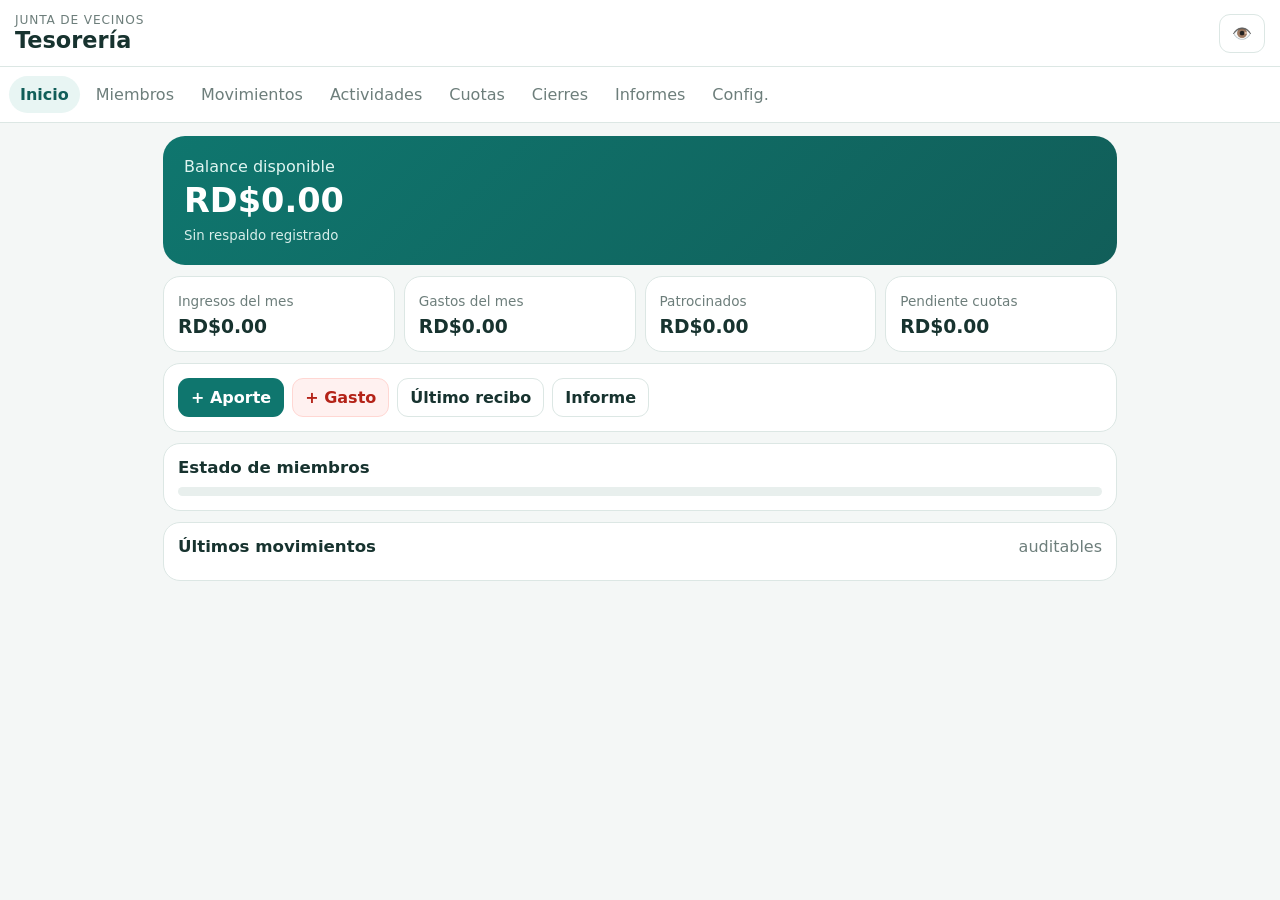
==== index.html @ b3a280ce "Add files via upload" ====
<!doctype html><html lang="es"><head><meta charset="utf-8"><meta name="viewport" content="width=device-width,initial-scale=1,viewport-fit=cover"><meta name="theme-color" content="#0f766e"><link rel="manifest" href="manifest.webmanifest"><link rel="stylesheet" href="styles.css"><link rel="icon" href="icon-192.png"><title>Tesorería Junta</title></head><body>
<header class="topbar"><div><div class="eyebrow" id="orgLabel">Junta de Vecinos</div><h1>Tesorería</h1></div><div class="header-actions"><button id="privacyBtn" class="ghost">👁️</button><button id="installBtn" class="ghost hidden">Instalar</button></div></header>
<nav class="tabs"><button class="tab active" data-view="dashboard">Inicio</button><button class="tab" data-view="members">Miembros</button><button class="tab" data-view="movements">Movimientos</button><button class="tab" data-view="activities">Actividades</button><button class="tab" data-view="dues">Cuotas</button><button class="tab" data-view="closures">Cierres</button><button class="tab" data-view="reports">Informes</button><button class="tab" data-view="settings">Config.</button></nav>
<main>
<section id="dashboard" class="view active"><div class="hero"><span>Balance disponible</span><strong id="balanceHero" data-money>RD$0.00</strong><small id="backupStatus">Sin respaldo registrado</small></div><div class="cards"><article class="card"><span>Ingresos del mes</span><strong id="monthIncome" data-money>RD$0.00</strong></article><article class="card"><span>Gastos del mes</span><strong id="monthExpense" data-money>RD$0.00</strong></article><article class="card"><span>Patrocinados</span><strong id="monthSponsored" data-money>RD$0.00</strong></article><article class="card"><span>Pendiente cuotas</span><strong id="monthPending" data-money>RD$0.00</strong></article></div><div class="panel"><div class="quick-actions"><button class="primary" data-new-type="income">+ Aporte</button><button class="danger-soft" data-new-type="expense">+ Gasto</button><button class="secondary" id="quickReceiptBtn">Último recibo</button><button class="secondary" data-view-jump="reports">Informe</button></div></div><div class="panel"><div class="panel-head"><h2>Estado de miembros</h2><span id="memberSummary" class="muted"></span></div><div class="progress"><div id="memberProgress"></div></div></div><div class="panel"><div class="panel-head"><h2>Últimos movimientos</h2><span class="muted">auditables</span></div><div id="latestMovements" class="list"></div></div></section>
<section id="members" class="view"><div class="panel"><div class="panel-head"><h2>Miembros</h2><button class="primary" id="newMemberBtn">+ Miembro</button></div><input id="memberSearch" placeholder="Buscar miembro"><div id="memberList" class="list"></div></div></section>
<section id="movements" class="view"><div class="panel"><div class="panel-head"><h2>Libro de caja</h2><button class="primary" id="newMovementBtn">+ Nuevo</button></div><div class="filters"><select id="movementTypeFilter"><option value="">Todos</option><option value="income">Ingresos</option><option value="expense">Gastos</option><option value="sponsored">Patrocinados</option></select><input id="movementSearch" placeholder="Buscar concepto o persona"></div><div id="movementList" class="list"></div></div></section>
<section id="activities" class="view"><div class="panel"><div class="panel-head"><h2>Actividades</h2><button class="primary" id="newActivityBtn">+ Actividad</button></div><div id="activityList" class="list"></div></div></section>
<section id="dues" class="view"><div class="panel"><div class="panel-head"><h2>Cuotas mensuales</h2><button class="secondary" id="generateDuesBtn">Generar mes</button></div><div class="filters"><input type="month" id="duesMonth"><select id="duesStatusFilter"><option value="">Todos</option><option value="paid">Pagado</option><option value="partial">Parcial</option><option value="pending">Pendiente</option></select></div><div id="duesList" class="list"></div></div></section>
<section id="closures" class="view"><div class="panel"><div class="panel-head"><h2>Cierres mensuales</h2><button class="primary" id="closeMonthBtn">Cerrar mes</button></div><p class="muted">El cierre guarda una foto financiera del mes. Las correcciones posteriores quedan como ajustes.</p><div id="closureList" class="list"></div></div></section>
<section id="reports" class="view"><div class="panel"><div class="panel-head"><h2>Informe financiero</h2></div><div class="report-controls"><label>Desde <input type="date" id="reportFrom"></label><label>Hasta <input type="date" id="reportTo"></label><button class="secondary" id="refreshReportBtn">Actualizar</button></div><div id="reportPreview" class="report-sheet"></div><div class="quick-actions"><button class="primary" id="printReportBtn">Guardar PDF / Imprimir</button><button class="secondary" id="shareReportBtn">Compartir</button><button class="secondary" id="exportCsvBtn">CSV</button></div></div></section>
<section id="settings" class="view"><div class="panel"><div class="panel-head"><h2>Configuración</h2></div><form id="settingsForm" class="form-grid"><label>Nombre de la Junta <input id="settingOrg"></label><label>Nombre del Tesorero <input id="settingTreasurer"></label><label>Cuota mensual RD$ <input id="settingDueAmount" type="number" min="0" step="1"></label><label>PIN <input id="settingPin" type="password" inputmode="numeric" maxlength="8" placeholder="Opcional"></label><button class="primary" id="saveSettingsBtn">Guardar configuración</button></form></div><div class="panel"><div class="panel-head"><h2>Respaldo</h2></div><div class="stack"><button class="primary" id="backupBtn">Exportar respaldo</button><label class="file-btn secondary">Restaurar respaldo<input type="file" id="restoreInput" accept="application/json" hidden></label><button class="danger-soft" id="resetBtn">Borrar todos los datos</button></div><div class="notice">Los datos quedan en este dispositivo. Haz respaldos periódicos.</div></div></section>
</main>
<dialog id="setupDialog"><form method="dialog" id="setupForm"><div class="dialog-head"><h3>Configuración inicial</h3></div><p class="muted">La aplicación ya no publica nombres ni montos reales en su código.</p><label>Nombre de la Junta <input id="setupOrg" required placeholder="Junta de Vecinos"></label><label>Nombre del Tesorero <input id="setupTreasurer" required></label><label>Cuota mensual RD$ <input id="setupDueAmount" type="number" min="0" step="1" value="200"></label><label>PIN opcional <input id="setupPin" type="password" inputmode="numeric" maxlength="8"></label><div class="dialog-actions"><button id="finishSetupBtn" class="primary" value="default">Comenzar</button></div></form></dialog>
<dialog id="movementDialog"><form method="dialog" id="movementForm"><div class="dialog-head"><h3 id="movementDialogTitle">Nuevo movimiento</h3><button class="icon-btn" value="cancel">✕</button></div><input type="hidden" id="movementId"><label>Tipo <select id="movementType" required><option value="income">Ingreso al fondo</option><option value="expense">Gasto del fondo</option><option value="sponsored">Aporte directo / patrocinado</option></select></label><label>Fecha <input type="date" id="movementDate" required></label><label>Persona / Responsable <input id="movementPerson" required></label><label>Monto RD$ <input id="movementAmount" type="number" min="0.01" step="0.01" inputmode="decimal" required></label><label>Concepto <input id="movementConcept" required></label><label>Categoría <select id="movementCategory"><option>Aporte</option><option>Documentación</option><option>Mantenimiento</option><option>Seguridad</option><option>Actividad comunitaria</option><option>Donación</option><option>Otro</option></select></label><label>Actividad <select id="movementActivity"><option value="">Sin actividad</option></select></label><label>Método <select id="movementMethod"><option>Efectivo</option><option>Transferencia</option><option>Pago directo</option><option>Otro</option></select></label><label>Observación <textarea id="movementNotes" rows="3"></textarea></label><label class="checkline"><input type="checkbox" id="movementGenerateReceipt"> Generar recibo</label><div class="dialog-actions"><button class="secondary" value="cancel">Cancelar</button><button id="saveMovementBtn" class="primary" value="default">Guardar</button></div></form></dialog>
<dialog id="memberDialog"><form method="dialog" id="memberForm"><div class="dialog-head"><h3>Miembro</h3><button class="icon-btn" value="cancel">✕</button></div><input type="hidden" id="memberId"><label>Nombre <input id="memberName" required></label><label>Teléfono <input id="memberPhone" inputmode="tel"></label><label>Estado <select id="memberStatus"><option value="active">Activo</option><option value="inactive">Inactivo</option></select></label><div class="dialog-actions"><button class="secondary" value="cancel">Cancelar</button><button id="saveMemberBtn" class="primary" value="default">Guardar</button></div></form></dialog>
<dialog id="activityDialog"><form method="dialog" id="activityForm"><div class="dialog-head"><h3>Actividad</h3><button class="icon-btn" value="cancel">✕</button></div><input type="hidden" id="activityId"><label>Nombre <input id="activityName" required></label><label>Fecha <input id="activityDate" type="date" required></label><label>Presupuesto RD$ <input id="activityBudget" type="number" min="0" step="0.01"></label><label>Descripción <textarea id="activityDescription" rows="3"></textarea></label><div class="dialog-actions"><button class="secondary" value="cancel">Cancelar</button><button id="saveActivityBtn" class="primary" value="default">Guardar</button></div></form></dialog>
<dialog id="receiptDialog"><div class="dialog-head"><h3>Recibo</h3><button class="icon-btn" id="closeReceiptBtn">✕</button></div><div id="receiptBody" class="receipt"></div><div class="dialog-actions"><button class="primary" id="printReceiptBtn">Guardar PDF / Imprimir</button><button class="secondary" id="shareReceiptBtn">Compartir</button></div></dialog>
<dialog id="detailDialog"><div class="dialog-head"><h3>Detalle</h3><button class="icon-btn" id="closeDetailBtn">✕</button></div><div id="detailBody"></div></dialog>
<dialog id="pinDialog"><form method="dialog" id="pinForm"><div class="dialog-head"><h3>Acceso protegido</h3></div><label>PIN <input id="pinInput" type="password" inputmode="numeric" autofocus></label><div class="dialog-actions"><button id="unlockBtn" class="primary" value="default">Entrar</button></div></form></dialog>
<div id="toast" class="toast"></div><script src="app.js"></script></body></html>
---- styles.css ----
:root{--bg:#f4f7f6;--panel:#fff;--text:#17332f;--muted:#6d7e7b;--line:#dce7e4;--brand:#0f766e;--brand2:#115e59;--danger:#b42318;--soft:#e8f5f3;--warn:#fff5e6}*{box-sizing:border-box}body{margin:0;font-family:system-ui,-apple-system,Segoe UI,Roboto,Arial,sans-serif;background:var(--bg);color:var(--text)}button,input,select,textarea{font:inherit}button{cursor:pointer}.topbar{position:sticky;top:0;z-index:8;background:var(--panel);border-bottom:1px solid var(--line);padding:13px 15px;display:flex;justify-content:space-between;align-items:center}.topbar h1{margin:0;font-size:1.4rem}.eyebrow{font-size:.76rem;letter-spacing:.07em;text-transform:uppercase;color:var(--muted)}.header-actions{display:flex;gap:7px}.tabs{display:flex;overflow:auto;gap:5px;padding:9px;background:var(--panel);border-bottom:1px solid var(--line);position:sticky;top:66px;z-index:7}.tab{border:0;background:transparent;padding:9px 11px;border-radius:999px;white-space:nowrap;color:var(--muted)}.tab.active{background:var(--soft);color:var(--brand2);font-weight:800}main{max-width:980px;margin:auto;padding:13px}.view{display:none}.view.active{display:block}.hero{background:linear-gradient(135deg,var(--brand),var(--brand2));color:#fff;border-radius:22px;padding:21px;margin-bottom:11px}.hero span{display:block;color:#dff5f1}.hero strong{display:block;font-size:2.1rem;margin:5px 0}.hero small{color:#d7eeea}.cards{display:grid;grid-template-columns:repeat(2,1fr);gap:9px}.card,.panel{background:var(--panel);border:1px solid var(--line);border-radius:17px;padding:14px}.card span{color:var(--muted);font-size:.85rem}.card strong{display:block;margin-top:6px;font-size:1.17rem}.panel{margin-top:11px}.panel h2{margin:0;font-size:1.04rem}.panel-head{display:flex;align-items:center;justify-content:space-between;gap:10px;margin-bottom:10px}.primary,.secondary,.danger-soft,.ghost,.file-btn{border-radius:11px;padding:9px 12px;font-weight:750;border:1px solid transparent}.primary{background:var(--brand);color:#fff}.secondary{background:#fff;color:var(--text);border-color:var(--line)}.danger-soft{background:#fff1f0;color:var(--danger);border-color:#ffd7d3}.ghost{background:transparent;border-color:var(--line)}.hidden{display:none!important}.quick-actions,.filters,.report-controls{display:flex;gap:8px;flex-wrap:wrap}.stack{display:flex;flex-direction:column;gap:8px}.list{display:flex;flex-direction:column;gap:8px}.item{border:1px solid var(--line);border-radius:13px;padding:11px;display:flex;justify-content:space-between;gap:10px;align-items:flex-start}.item-title{font-weight:850}.item-sub{color:var(--muted);font-size:.86rem;margin-top:3px}.amount{font-weight:900;white-space:nowrap}.income{color:#087f5b}.expense{color:#b42318}.sponsored{color:#7c3aed}.badge{display:inline-flex;padding:3px 7px;border-radius:999px;background:var(--soft);font-size:.73rem;font-weight:750;margin-top:5px}input,select,textarea{width:100%;padding:10px;border:1px solid #ccd9d5;border-radius:10px;background:#fff;color:var(--text)}.filters input{flex:1;min-width:170px}label{display:block;font-size:.9rem;font-weight:700}label input,label select,label textarea{margin-top:5px;font-weight:400}.checkline{display:flex;align-items:center;gap:8px}.checkline input{width:auto;margin:0}.form-grid{display:grid;gap:10px}.muted{color:var(--muted)}.progress{height:9px;border-radius:999px;background:#e8efed;overflow:hidden}.progress div{height:100%;background:var(--brand);width:0}.notice{background:var(--warn);border:1px solid #f0d59f;border-radius:11px;padding:11px;margin-top:10px;font-size:.88rem}dialog{width:min(92vw,530px);border:0;border-radius:18px;padding:16px;box-shadow:0 24px 70px rgba(0,0,0,.28)}dialog::backdrop{background:rgba(0,0,0,.48)}dialog form{display:grid;gap:10px}.dialog-head{display:flex;justify-content:space-between;align-items:center}.dialog-head h3{margin:0}.icon-btn{border:0;background:transparent;font-size:1.2rem}.dialog-actions{display:flex;gap:8px;justify-content:flex-end;margin-top:8px}.report-sheet,.receipt{background:#fff;border:1px solid var(--line);border-radius:13px;padding:15px;margin:10px 0;line-height:1.45}.report-sheet table{width:100%;border-collapse:collapse}.report-sheet th,.report-sheet td{border-bottom:1px solid var(--line);padding:7px;text-align:left}.report-sheet td:last-child,.report-sheet th:last-child{text-align:right}.receipt{font-size:.95rem}.receipt h2{text-align:center}.receipt .receipt-total{font-size:1.4rem;font-weight:900;text-align:center;margin:15px 0}.toast{position:fixed;left:50%;bottom:22px;transform:translateX(-50%) translateY(15px);background:#153d38;color:#fff;padding:9px 13px;border-radius:11px;opacity:0;pointer-events:none;transition:.2s;z-index:20}.toast.show{opacity:1;transform:translateX(-50%) translateY(0)}.empty{text-align:center;color:var(--muted);padding:18px}body.money-hidden [data-money]{filter:blur(7px)}@media(min-width:740px){.cards{grid-template-columns:repeat(4,1fr)}.form-grid{grid-template-columns:repeat(2,1fr)}}@media print{body *{visibility:hidden}.print-target,.print-target *{visibility:visible}.print-target{position:absolute;left:0;top:0;width:100%;border:0}.tabs,.topbar{display:none}}
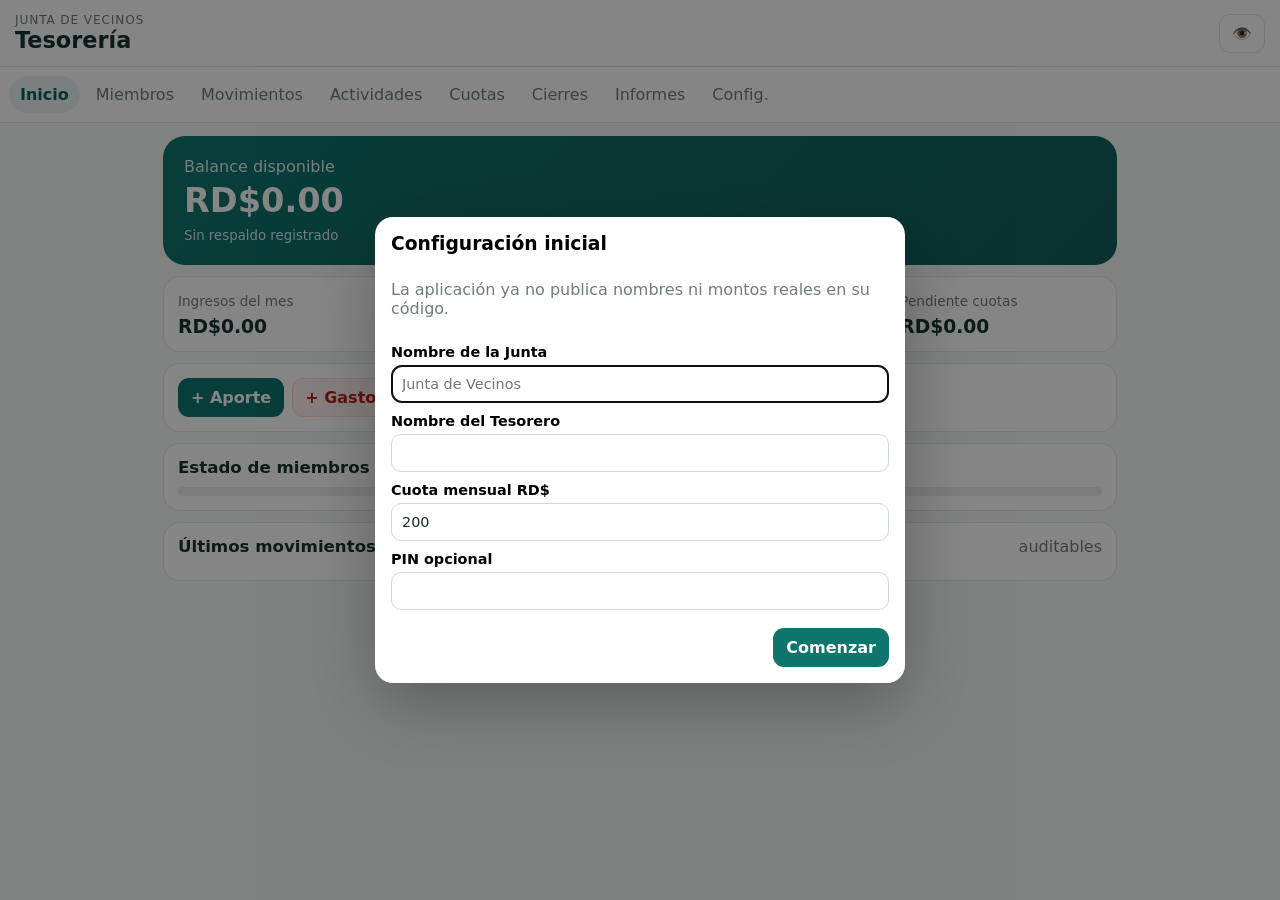
==== commit 11755dcb: "Add files via upload" ====
--- a/index.html
+++ b/index.html
@@ -1,4 +1,4 @@
-<!doctype html><html lang="es"><head><meta charset="utf-8"><meta name="viewport" content="width=device-width,initial-scale=1,viewport-fit=cover"><meta name="theme-color" content="#0f766e"><link rel="manifest" href="manifest.webmanifest"><link rel="stylesheet" href="styles.css"><link rel="icon" href="icon-192.png"><title>Tesorería Junta</title></head><body>
+<!doctype html><html lang="es"><head><meta charset="utf-8"><meta name="viewport" content="width=device-width,initial-scale=1,viewport-fit=cover"><meta name="theme-color" content="#0f766e"><link rel="manifest" href="manifest.webmanifest"><link rel="stylesheet" href="styles.css?v=3.1"><link rel="icon" href="icon-192.png"><title>Tesorería Junta</title></head><body>
 <header class="topbar"><div><div class="eyebrow" id="orgLabel">Junta de Vecinos</div><h1>Tesorería</h1></div><div class="header-actions"><button id="privacyBtn" class="ghost">👁️</button><button id="installBtn" class="ghost hidden">Instalar</button></div></header>
 <nav class="tabs"><button class="tab active" data-view="dashboard">Inicio</button><button class="tab" data-view="members">Miembros</button><button class="tab" data-view="movements">Movimientos</button><button class="tab" data-view="activities">Actividades</button><button class="tab" data-view="dues">Cuotas</button><button class="tab" data-view="closures">Cierres</button><button class="tab" data-view="reports">Informes</button><button class="tab" data-view="settings">Config.</button></nav>
 <main>
@@ -18,4 +18,4 @@
 <dialog id="receiptDialog"><div class="dialog-head"><h3>Recibo</h3><button class="icon-btn" id="closeReceiptBtn">✕</button></div><div id="receiptBody" class="receipt"></div><div class="dialog-actions"><button class="primary" id="printReceiptBtn">Guardar PDF / Imprimir</button><button class="secondary" id="shareReceiptBtn">Compartir</button></div></dialog>
 <dialog id="detailDialog"><div class="dialog-head"><h3>Detalle</h3><button class="icon-btn" id="closeDetailBtn">✕</button></div><div id="detailBody"></div></dialog>
 <dialog id="pinDialog"><form method="dialog" id="pinForm"><div class="dialog-head"><h3>Acceso protegido</h3></div><label>PIN <input id="pinInput" type="password" inputmode="numeric" autofocus></label><div class="dialog-actions"><button id="unlockBtn" class="primary" value="default">Entrar</button></div></form></dialog>
-<div id="toast" class="toast"></div><script src="app.js"></script></body></html>+<div id="toast" class="toast"></div><script src="app.js?v=3.1"></script></body></html>
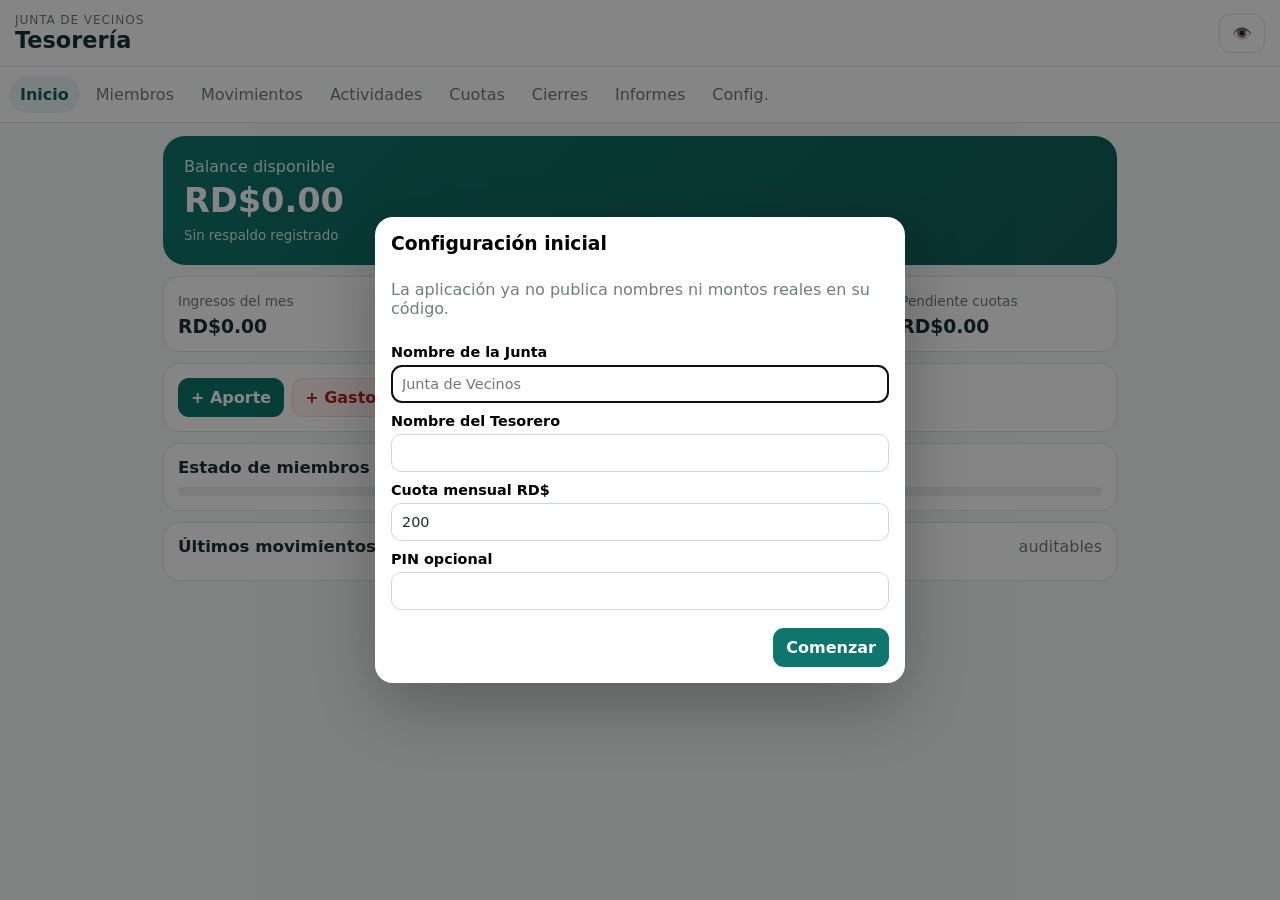
==== commit 79153225: "Add files via upload" ====
--- a/index.html
+++ b/index.html
@@ -1,4 +1,4 @@
-<!doctype html><html lang="es"><head><meta charset="utf-8"><meta name="viewport" content="width=device-width,initial-scale=1,viewport-fit=cover"><meta name="theme-color" content="#0f766e"><link rel="manifest" href="manifest.webmanifest"><link rel="stylesheet" href="styles.css?v=3.1"><link rel="icon" href="icon-192.png"><title>Tesorería Junta</title></head><body>
+<!doctype html><html lang="es"><head><meta charset="utf-8"><meta name="viewport" content="width=device-width,initial-scale=1,viewport-fit=cover"><meta name="theme-color" content="#0f766e"><link rel="manifest" href="manifest.webmanifest"><link rel="stylesheet" href="styles.css?v=3.2"><link rel="icon" href="icon-192.png"><title>Tesorería Junta</title></head><body>
 <header class="topbar"><div><div class="eyebrow" id="orgLabel">Junta de Vecinos</div><h1>Tesorería</h1></div><div class="header-actions"><button id="privacyBtn" class="ghost">👁️</button><button id="installBtn" class="ghost hidden">Instalar</button></div></header>
 <nav class="tabs"><button class="tab active" data-view="dashboard">Inicio</button><button class="tab" data-view="members">Miembros</button><button class="tab" data-view="movements">Movimientos</button><button class="tab" data-view="activities">Actividades</button><button class="tab" data-view="dues">Cuotas</button><button class="tab" data-view="closures">Cierres</button><button class="tab" data-view="reports">Informes</button><button class="tab" data-view="settings">Config.</button></nav>
 <main>
@@ -18,4 +18,4 @@
 <dialog id="receiptDialog"><div class="dialog-head"><h3>Recibo</h3><button class="icon-btn" id="closeReceiptBtn">✕</button></div><div id="receiptBody" class="receipt"></div><div class="dialog-actions"><button class="primary" id="printReceiptBtn">Guardar PDF / Imprimir</button><button class="secondary" id="shareReceiptBtn">Compartir</button></div></dialog>
 <dialog id="detailDialog"><div class="dialog-head"><h3>Detalle</h3><button class="icon-btn" id="closeDetailBtn">✕</button></div><div id="detailBody"></div></dialog>
 <dialog id="pinDialog"><form method="dialog" id="pinForm"><div class="dialog-head"><h3>Acceso protegido</h3></div><label>PIN <input id="pinInput" type="password" inputmode="numeric" autofocus></label><div class="dialog-actions"><button id="unlockBtn" class="primary" value="default">Entrar</button></div></form></dialog>
-<div id="toast" class="toast"></div><script src="app.js?v=3.1"></script></body></html>+<div id="toast" class="toast"></div><script src="app.js?v=3.2"></script></body></html>
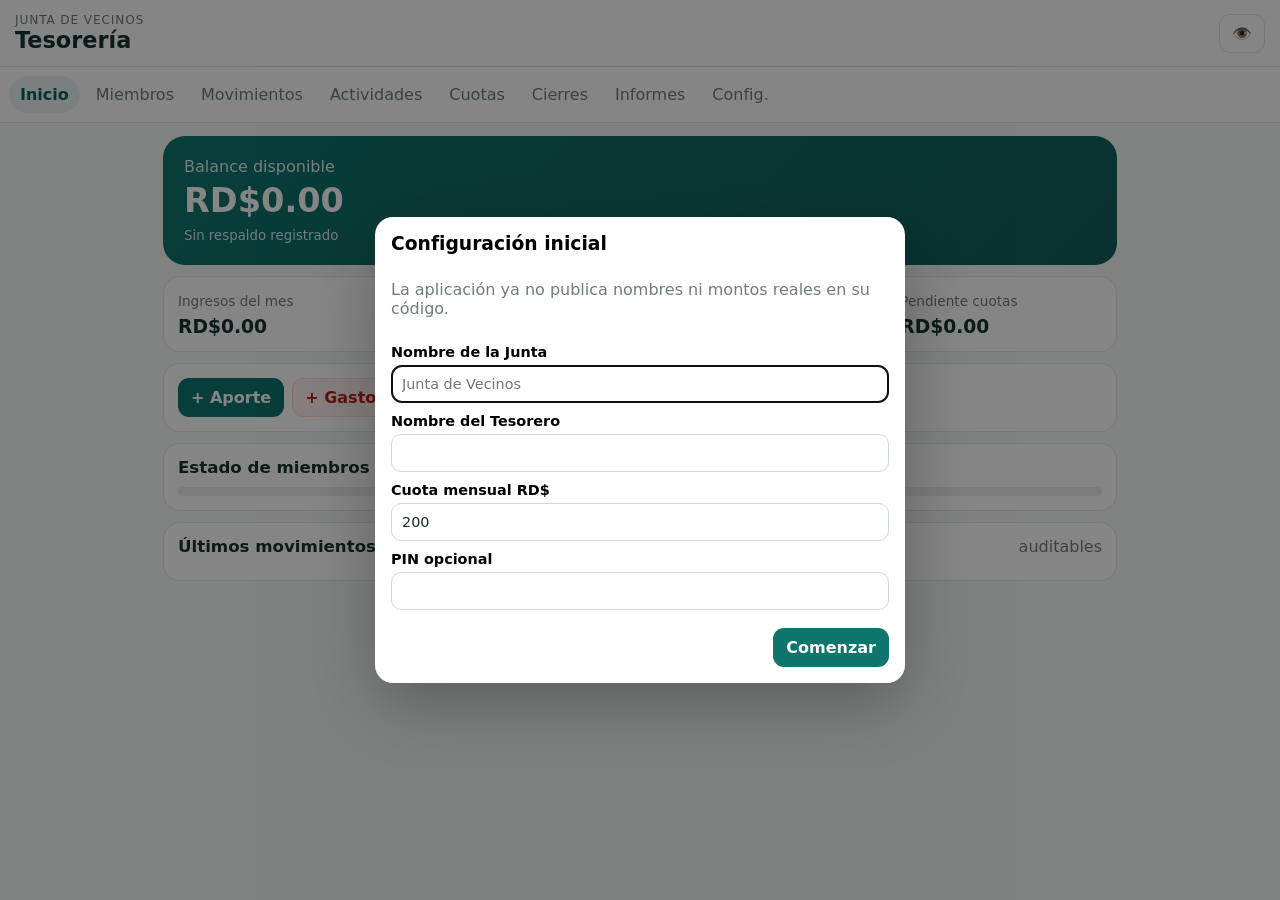
==== commit e74d0e40: "Add files via upload" ====
--- a/index.html
+++ b/index.html
@@ -1,4 +1,4 @@
-<!doctype html><html lang="es"><head><meta charset="utf-8"><meta name="viewport" content="width=device-width,initial-scale=1,viewport-fit=cover"><meta name="theme-color" content="#0f766e"><link rel="manifest" href="manifest.webmanifest"><link rel="stylesheet" href="styles.css?v=3.2"><link rel="icon" href="icon-192.png"><title>Tesorería Junta</title></head><body>
+<!doctype html><html lang="es"><head><meta charset="utf-8"><meta name="viewport" content="width=device-width,initial-scale=1,viewport-fit=cover"><meta name="theme-color" content="#0f766e"><link rel="manifest" href="manifest.webmanifest"><link rel="stylesheet" href="styles.css?v=3.3"><link rel="icon" href="icon-192.png"><title>Tesorería Junta</title></head><body>
 <header class="topbar"><div><div class="eyebrow" id="orgLabel">Junta de Vecinos</div><h1>Tesorería</h1></div><div class="header-actions"><button id="privacyBtn" class="ghost">👁️</button><button id="installBtn" class="ghost hidden">Instalar</button></div></header>
 <nav class="tabs"><button class="tab active" data-view="dashboard">Inicio</button><button class="tab" data-view="members">Miembros</button><button class="tab" data-view="movements">Movimientos</button><button class="tab" data-view="activities">Actividades</button><button class="tab" data-view="dues">Cuotas</button><button class="tab" data-view="closures">Cierres</button><button class="tab" data-view="reports">Informes</button><button class="tab" data-view="settings">Config.</button></nav>
 <main>
@@ -12,10 +12,10 @@
 <section id="settings" class="view"><div class="panel"><div class="panel-head"><h2>Configuración</h2></div><form id="settingsForm" class="form-grid"><label>Nombre de la Junta <input id="settingOrg"></label><label>Nombre del Tesorero <input id="settingTreasurer"></label><label>Cuota mensual RD$ <input id="settingDueAmount" type="number" min="0" step="1"></label><label>PIN <input id="settingPin" type="password" inputmode="numeric" maxlength="8" placeholder="Opcional"></label><button class="primary" id="saveSettingsBtn">Guardar configuración</button></form></div><div class="panel"><div class="panel-head"><h2>Respaldo</h2></div><div class="stack"><button class="primary" id="backupBtn">Exportar respaldo</button><label class="file-btn secondary">Restaurar respaldo<input type="file" id="restoreInput" accept="application/json" hidden></label><button class="danger-soft" id="resetBtn">Borrar todos los datos</button></div><div class="notice">Los datos quedan en este dispositivo. Haz respaldos periódicos.</div></div></section>
 </main>
 <dialog id="setupDialog"><form method="dialog" id="setupForm"><div class="dialog-head"><h3>Configuración inicial</h3></div><p class="muted">La aplicación ya no publica nombres ni montos reales en su código.</p><label>Nombre de la Junta <input id="setupOrg" required placeholder="Junta de Vecinos"></label><label>Nombre del Tesorero <input id="setupTreasurer" required></label><label>Cuota mensual RD$ <input id="setupDueAmount" type="number" min="0" step="1" value="200"></label><label>PIN opcional <input id="setupPin" type="password" inputmode="numeric" maxlength="8"></label><div class="dialog-actions"><button id="finishSetupBtn" class="primary" value="default">Comenzar</button></div></form></dialog>
-<dialog id="movementDialog"><form method="dialog" id="movementForm"><div class="dialog-head"><h3 id="movementDialogTitle">Nuevo movimiento</h3><button class="icon-btn" value="cancel">✕</button></div><input type="hidden" id="movementId"><label>Tipo <select id="movementType" required><option value="income">Ingreso al fondo</option><option value="expense">Gasto del fondo</option><option value="sponsored">Aporte directo / patrocinado</option></select></label><label>Fecha <input type="date" id="movementDate" required></label><label>Persona / Responsable <input id="movementPerson" required></label><label>Monto RD$ <input id="movementAmount" type="number" min="0.01" step="0.01" inputmode="decimal" required></label><label>Concepto <input id="movementConcept" required></label><label>Categoría <select id="movementCategory"><option>Aporte</option><option>Documentación</option><option>Mantenimiento</option><option>Seguridad</option><option>Actividad comunitaria</option><option>Donación</option><option>Otro</option></select></label><label>Actividad <select id="movementActivity"><option value="">Sin actividad</option></select></label><label>Método <select id="movementMethod"><option>Efectivo</option><option>Transferencia</option><option>Pago directo</option><option>Otro</option></select></label><label>Observación <textarea id="movementNotes" rows="3"></textarea></label><label class="checkline"><input type="checkbox" id="movementGenerateReceipt"> Generar recibo</label><div class="dialog-actions"><button class="secondary" value="cancel">Cancelar</button><button id="saveMovementBtn" class="primary" value="default">Guardar</button></div></form></dialog>
+<dialog id="memberProfileDialog" class="profile-dialog"><div class="dialog-head"><div><div class="eyebrow">Ficha del miembro</div><h3 id="profileMemberName">Miembro</h3></div><button class="icon-btn" id="closeMemberProfileBtn">✕</button></div><div class="profile-summary"><article class="mini-card"><span>Aportes históricos</span><strong id="profileTotalContrib" data-money>RD$0.00</strong></article><article class="mini-card"><span>Pagado este mes</span><strong id="profileMonthPaid" data-money>RD$0.00</strong></article><article class="mini-card"><span>Saldo pendiente</span><strong id="profilePending" data-money>RD$0.00</strong></article><article class="mini-card"><span>Recibos</span><strong id="profileReceiptCount">0</strong></article></div><div class="quick-actions profile-actions"><button class="primary" id="profileAddContributionBtn">+ Registrar aporte</button><button class="secondary" id="profileEditMemberBtn">Editar miembro</button></div><div class="profile-block"><div class="panel-head"><h4>Cuotas</h4><span id="profileDueStatus" class="badge"></span></div><div id="profileDuesList" class="compact-list"></div></div><div class="profile-block"><div class="panel-head"><h4>Aportes y movimientos</h4></div><div id="profileTransactionsList" class="compact-list"></div></div><div class="profile-block"><div class="panel-head"><h4>Recibos</h4></div><div id="profileReceiptsList" class="compact-list"></div></div><div class="profile-block"><div class="panel-head"><h4>Actividad histórica</h4></div><div id="profileHistoryList" class="timeline"></div></div></dialog><dialog id="movementDialog"><form method="dialog" id="movementForm"><div class="dialog-head"><h3 id="movementDialogTitle">Nuevo movimiento</h3><button class="icon-btn" value="cancel">✕</button></div><input type="hidden" id="movementId"><label>Tipo <select id="movementType" required><option value="income">Ingreso al fondo</option><option value="expense">Gasto del fondo</option><option value="sponsored">Aporte directo / patrocinado</option></select></label><label>Fecha <input type="date" id="movementDate" required></label><label>Persona / Responsable <input id="movementPerson" required></label><label>Monto RD$ <input id="movementAmount" type="number" min="0.01" step="0.01" inputmode="decimal" required></label><label>Concepto <input id="movementConcept" required></label><label>Categoría <select id="movementCategory"><option>Aporte</option><option>Documentación</option><option>Mantenimiento</option><option>Seguridad</option><option>Actividad comunitaria</option><option>Donación</option><option>Otro</option></select></label><label>Actividad <select id="movementActivity"><option value="">Sin actividad</option></select></label><label>Método <select id="movementMethod"><option>Efectivo</option><option>Transferencia</option><option>Pago directo</option><option>Otro</option></select></label><label>Observación <textarea id="movementNotes" rows="3"></textarea></label><label class="checkline"><input type="checkbox" id="movementGenerateReceipt"> Generar recibo</label><div class="dialog-actions"><button class="secondary" value="cancel">Cancelar</button><button id="saveMovementBtn" class="primary" value="default">Guardar</button></div></form></dialog>
 <dialog id="memberDialog"><form method="dialog" id="memberForm"><div class="dialog-head"><h3>Miembro</h3><button class="icon-btn" value="cancel">✕</button></div><input type="hidden" id="memberId"><label>Nombre <input id="memberName" required></label><label>Teléfono <input id="memberPhone" inputmode="tel"></label><label>Estado <select id="memberStatus"><option value="active">Activo</option><option value="inactive">Inactivo</option></select></label><div class="dialog-actions"><button class="secondary" value="cancel">Cancelar</button><button id="saveMemberBtn" class="primary" value="default">Guardar</button></div></form></dialog>
 <dialog id="activityDialog"><form method="dialog" id="activityForm"><div class="dialog-head"><h3>Actividad</h3><button class="icon-btn" value="cancel">✕</button></div><input type="hidden" id="activityId"><label>Nombre <input id="activityName" required></label><label>Fecha <input id="activityDate" type="date" required></label><label>Presupuesto RD$ <input id="activityBudget" type="number" min="0" step="0.01"></label><label>Descripción <textarea id="activityDescription" rows="3"></textarea></label><div class="dialog-actions"><button class="secondary" value="cancel">Cancelar</button><button id="saveActivityBtn" class="primary" value="default">Guardar</button></div></form></dialog>
 <dialog id="receiptDialog"><div class="dialog-head"><h3>Recibo</h3><button class="icon-btn" id="closeReceiptBtn">✕</button></div><div id="receiptBody" class="receipt"></div><div class="dialog-actions"><button class="primary" id="printReceiptBtn">Guardar PDF / Imprimir</button><button class="secondary" id="shareReceiptBtn">Compartir</button></div></dialog>
 <dialog id="detailDialog"><div class="dialog-head"><h3>Detalle</h3><button class="icon-btn" id="closeDetailBtn">✕</button></div><div id="detailBody"></div></dialog>
 <dialog id="pinDialog"><form method="dialog" id="pinForm"><div class="dialog-head"><h3>Acceso protegido</h3></div><label>PIN <input id="pinInput" type="password" inputmode="numeric" autofocus></label><div class="dialog-actions"><button id="unlockBtn" class="primary" value="default">Entrar</button></div></form></dialog>
-<div id="toast" class="toast"></div><script src="app.js?v=3.2"></script></body></html>+<div id="toast" class="toast"></div><script src="app.js?v=3.3"></script></body></html>
--- a/styles.css
+++ b/styles.css
@@ -1,2 +1,4 @@
 
 :root{--bg:#f4f7f6;--panel:#fff;--text:#17332f;--muted:#6d7e7b;--line:#dce7e4;--brand:#0f766e;--brand2:#115e59;--danger:#b42318;--soft:#e8f5f3;--warn:#fff5e6}*{box-sizing:border-box}body{margin:0;font-family:system-ui,-apple-system,Segoe UI,Roboto,Arial,sans-serif;background:var(--bg);color:var(--text)}button,input,select,textarea{font:inherit}button{cursor:pointer}.topbar{position:sticky;top:0;z-index:8;background:var(--panel);border-bottom:1px solid var(--line);padding:13px 15px;display:flex;justify-content:space-between;align-items:center}.topbar h1{margin:0;font-size:1.4rem}.eyebrow{font-size:.76rem;letter-spacing:.07em;text-transform:uppercase;color:var(--muted)}.header-actions{display:flex;gap:7px}.tabs{display:flex;overflow:auto;gap:5px;padding:9px;background:var(--panel);border-bottom:1px solid var(--line);position:sticky;top:66px;z-index:7}.tab{border:0;background:transparent;padding:9px 11px;border-radius:999px;white-space:nowrap;color:var(--muted)}.tab.active{background:var(--soft);color:var(--brand2);font-weight:800}main{max-width:980px;margin:auto;padding:13px}.view{display:none}.view.active{display:block}.hero{background:linear-gradient(135deg,var(--brand),var(--brand2));color:#fff;border-radius:22px;padding:21px;margin-bottom:11px}.hero span{display:block;color:#dff5f1}.hero strong{display:block;font-size:2.1rem;margin:5px 0}.hero small{color:#d7eeea}.cards{display:grid;grid-template-columns:repeat(2,1fr);gap:9px}.card,.panel{background:var(--panel);border:1px solid var(--line);border-radius:17px;padding:14px}.card span{color:var(--muted);font-size:.85rem}.card strong{display:block;margin-top:6px;font-size:1.17rem}.panel{margin-top:11px}.panel h2{margin:0;font-size:1.04rem}.panel-head{display:flex;align-items:center;justify-content:space-between;gap:10px;margin-bottom:10px}.primary,.secondary,.danger-soft,.ghost,.file-btn{border-radius:11px;padding:9px 12px;font-weight:750;border:1px solid transparent}.primary{background:var(--brand);color:#fff}.secondary{background:#fff;color:var(--text);border-color:var(--line)}.danger-soft{background:#fff1f0;color:var(--danger);border-color:#ffd7d3}.ghost{background:transparent;border-color:var(--line)}.hidden{display:none!important}.quick-actions,.filters,.report-controls{display:flex;gap:8px;flex-wrap:wrap}.stack{display:flex;flex-direction:column;gap:8px}.list{display:flex;flex-direction:column;gap:8px}.item{border:1px solid var(--line);border-radius:13px;padding:11px;display:flex;justify-content:space-between;gap:10px;align-items:flex-start}.item-title{font-weight:850}.item-sub{color:var(--muted);font-size:.86rem;margin-top:3px}.amount{font-weight:900;white-space:nowrap}.income{color:#087f5b}.expense{color:#b42318}.sponsored{color:#7c3aed}.badge{display:inline-flex;padding:3px 7px;border-radius:999px;background:var(--soft);font-size:.73rem;font-weight:750;margin-top:5px}input,select,textarea{width:100%;padding:10px;border:1px solid #ccd9d5;border-radius:10px;background:#fff;color:var(--text)}.filters input{flex:1;min-width:170px}label{display:block;font-size:.9rem;font-weight:700}label input,label select,label textarea{margin-top:5px;font-weight:400}.checkline{display:flex;align-items:center;gap:8px}.checkline input{width:auto;margin:0}.form-grid{display:grid;gap:10px}.muted{color:var(--muted)}.progress{height:9px;border-radius:999px;background:#e8efed;overflow:hidden}.progress div{height:100%;background:var(--brand);width:0}.notice{background:var(--warn);border:1px solid #f0d59f;border-radius:11px;padding:11px;margin-top:10px;font-size:.88rem}dialog{width:min(92vw,530px);border:0;border-radius:18px;padding:16px;box-shadow:0 24px 70px rgba(0,0,0,.28)}dialog::backdrop{background:rgba(0,0,0,.48)}dialog form{display:grid;gap:10px}.dialog-head{display:flex;justify-content:space-between;align-items:center}.dialog-head h3{margin:0}.icon-btn{border:0;background:transparent;font-size:1.2rem}.dialog-actions{display:flex;gap:8px;justify-content:flex-end;margin-top:8px}.report-sheet,.receipt{background:#fff;border:1px solid var(--line);border-radius:13px;padding:15px;margin:10px 0;line-height:1.45}.report-sheet table{width:100%;border-collapse:collapse}.report-sheet th,.report-sheet td{border-bottom:1px solid var(--line);padding:7px;text-align:left}.report-sheet td:last-child,.report-sheet th:last-child{text-align:right}.receipt{font-size:.95rem}.receipt h2{text-align:center}.receipt .receipt-total{font-size:1.4rem;font-weight:900;text-align:center;margin:15px 0}.toast{position:fixed;left:50%;bottom:22px;transform:translateX(-50%) translateY(15px);background:#153d38;color:#fff;padding:9px 13px;border-radius:11px;opacity:0;pointer-events:none;transition:.2s;z-index:20}.toast.show{opacity:1;transform:translateX(-50%) translateY(0)}.empty{text-align:center;color:var(--muted);padding:18px}body.money-hidden [data-money]{filter:blur(7px)}@media(min-width:740px){.cards{grid-template-columns:repeat(4,1fr)}.form-grid{grid-template-columns:repeat(2,1fr)}}@media print{body *{visibility:hidden}.print-target,.print-target *{visibility:visible}.print-target{position:absolute;left:0;top:0;width:100%;border:0}.tabs,.topbar{display:none}}
+
+.profile-dialog{width:min(96vw,720px);max-height:92vh;overflow:auto}.profile-dialog .dialog-head{position:sticky;top:-16px;background:#fff;padding:12px 0 10px;z-index:2;border-bottom:1px solid var(--line)}.profile-dialog h3{margin:2px 0 0;font-size:1.35rem}.profile-summary{display:grid;grid-template-columns:repeat(2,1fr);gap:8px;margin:12px 0}.mini-card{border:1px solid var(--line);border-radius:13px;padding:11px;background:#fbfdfc}.mini-card span{display:block;color:var(--muted);font-size:.8rem}.mini-card strong{display:block;margin-top:4px;font-size:1.05rem}.profile-actions{margin:10px 0 14px}.profile-block{border-top:1px solid var(--line);padding-top:13px;margin-top:13px}.profile-block h4{margin:0;font-size:1rem}.compact-list{display:flex;flex-direction:column;gap:7px}.compact-row{display:flex;justify-content:space-between;gap:10px;padding:9px 0;border-bottom:1px solid #edf2f0}.compact-row:last-child{border-bottom:0}.compact-main{min-width:0}.compact-title{font-weight:800}.compact-sub{color:var(--muted);font-size:.82rem;margin-top:2px}.member-name-link{border:0;background:transparent;padding:0;color:inherit;font-weight:850;text-align:left;font-size:inherit}.timeline{display:flex;flex-direction:column;gap:8px}.timeline-item{display:grid;grid-template-columns:10px 1fr;gap:9px}.timeline-dot{width:9px;height:9px;border-radius:50%;background:var(--brand);margin-top:6px}.timeline-content{padding-bottom:9px;border-bottom:1px solid #edf2f0}@media(min-width:640px){.profile-summary{grid-template-columns:repeat(4,1fr)}}
